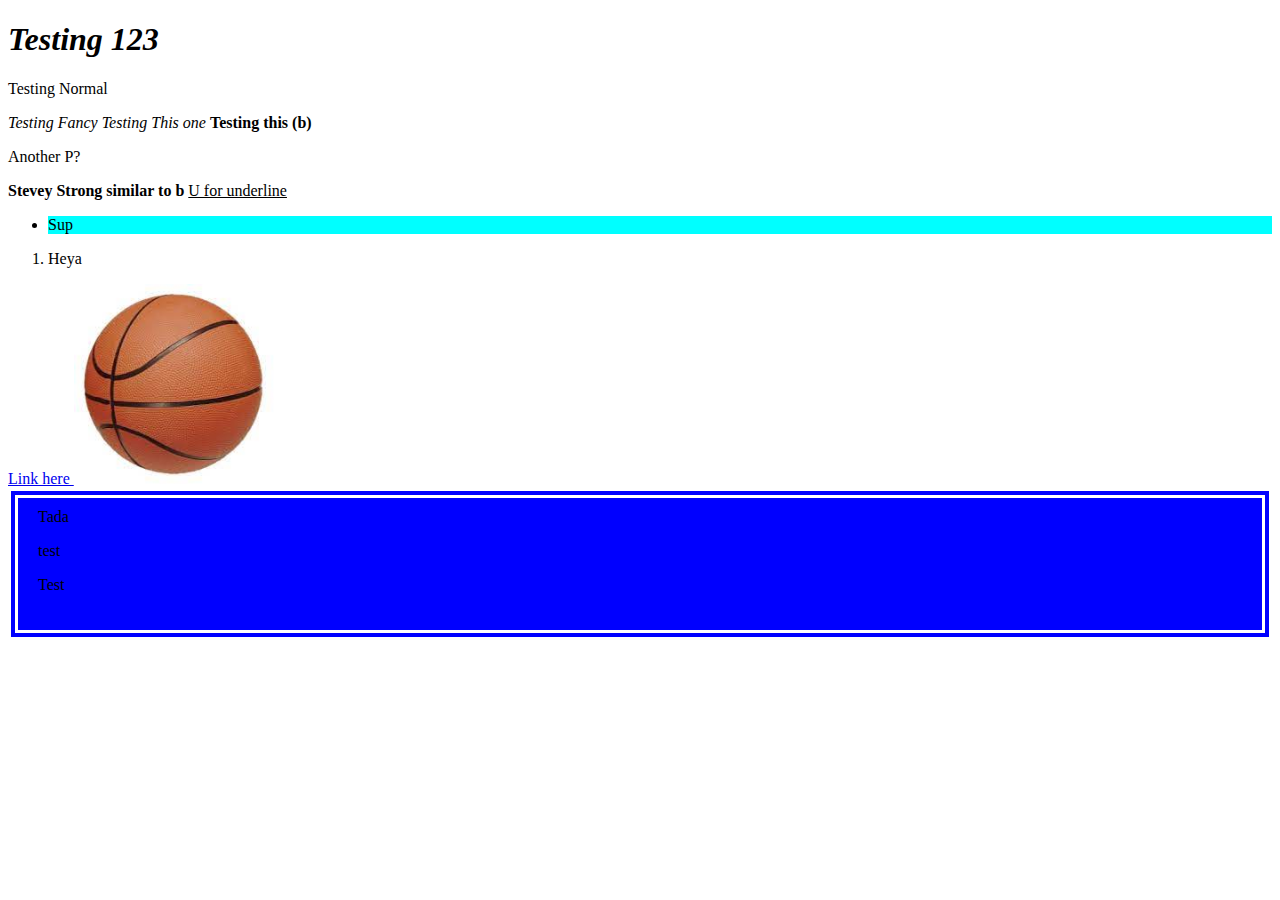
==== boilerplate/index.html @ ce9ab830 "Add files via upload" ====
<!DOCTYPE html>

<html lang="en">

   <head>

      <!--
         IDK
      -->
      <style>
         .sections{
        padding: 20px;
        padding-top: 10px;
        border: 10px double white;
      } 
      </style>

      <title>S3955950Test</title>

        <meta charset="utf-8" name="viewport" cotent="width=device-width, initial-scale=1.0">

      <link rel="stylesheet" href="style.css">

      <script src="script.js"></script>

   </head>

   <body>

    <h1>
      <i> Testing 123 </i>
   </h1>

    <p> Testing Normal</p>
    <i> Testing Fancy</i>
    <em> Testing This one</em>
    <b> Testing this (b)</b>
    <p> Another P?</p>
    <strong> Stevey Strong similar to b</strong>
    <u> U for underline</u>

    <ul>
      <li style="background-color:aqua;"> Sup</li>
    </ul>

    <ol>
      <li> Heya</li>
    </ol>
    
    <a href="https://github.com/MysticL404/LazarMihaljevic" target="_blank">
      Link here
    </a>

    <img src="./Images/Ball.jpeg" alt="Basketball" width="200" height="200">


    <section style="background-color: blue;" id="sectiontest" class="sections">
      Tada
      <p>test</p>
      <p>Test</p>
   </section>

   </body>

</html>
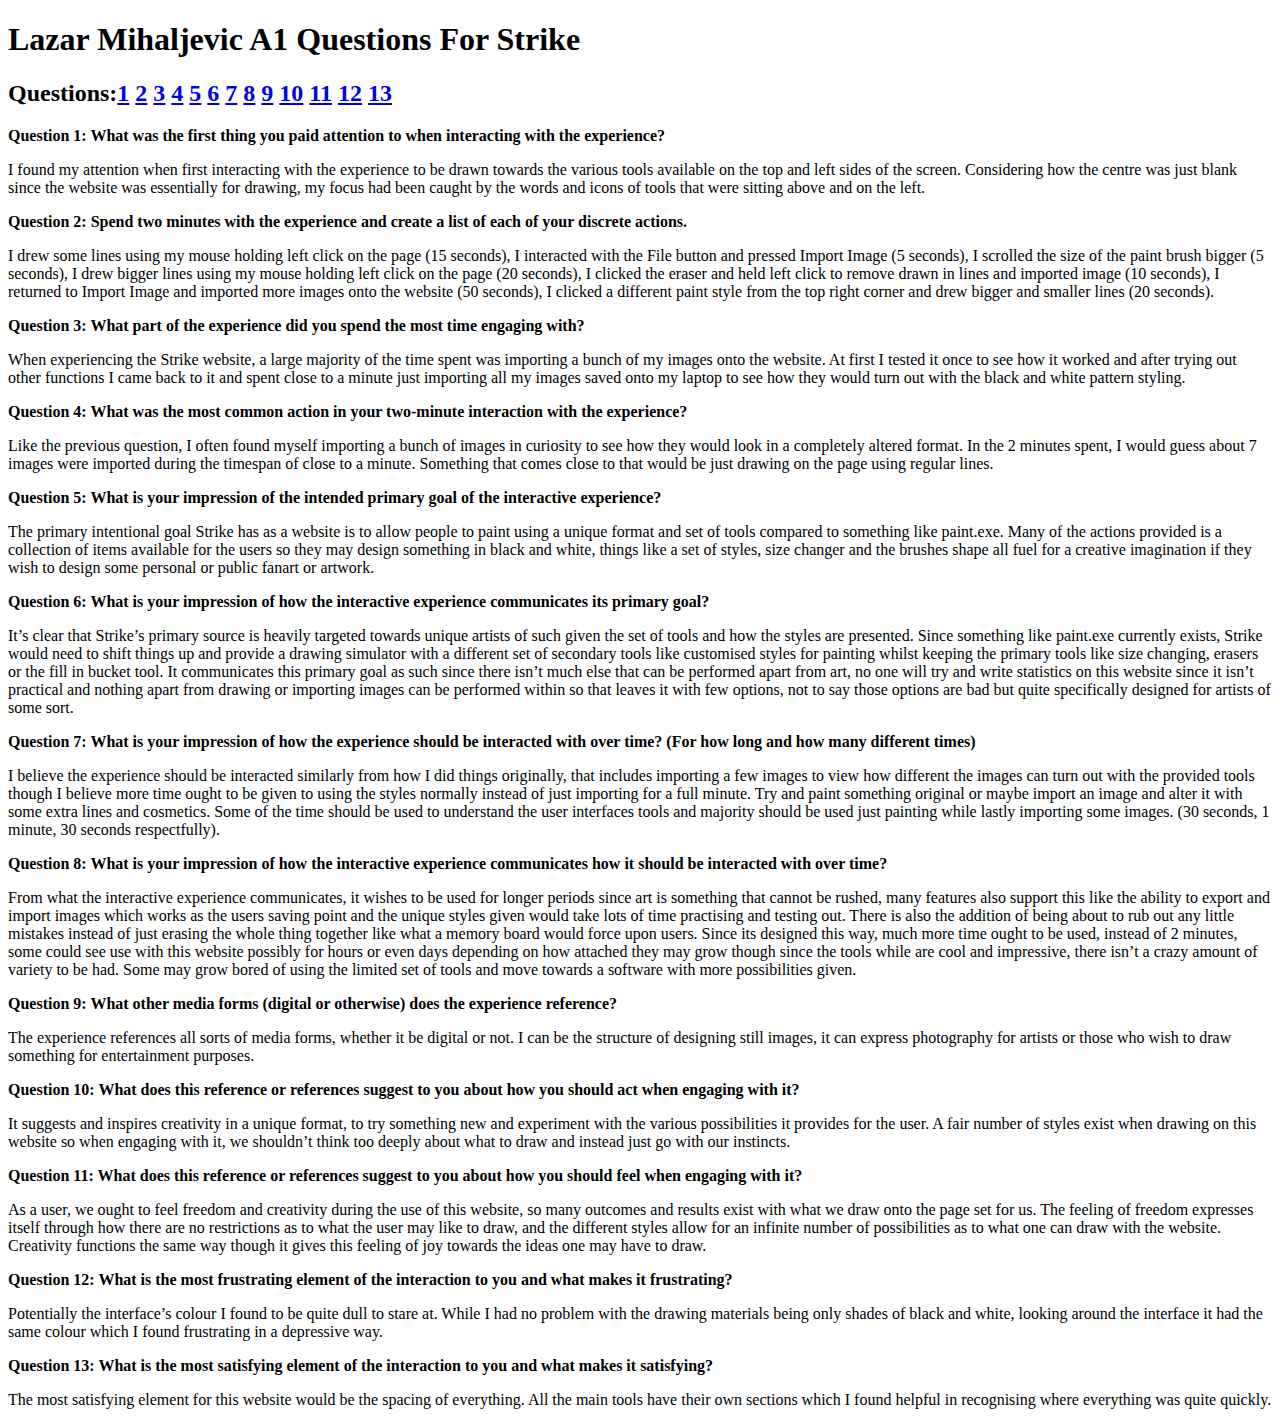
==== commit 5dab518f: "Add files via upload" ====
--- a/boilerplate/index.html
+++ b/boilerplate/index.html
@@ -1,65 +1,148 @@
-<!DOCTYPE html>
-
-<html lang="en">
-
-   <head>
-
-      <!--
-         IDK
-      -->
-      <style>
-         .sections{
-        padding: 20px;
-        padding-top: 10px;
-        border: 10px double white;
-      } 
-      </style>
-
-      <title>S3955950Test</title>
-
-        <meta charset="utf-8" name="viewport" cotent="width=device-width, initial-scale=1.0">
-
-      <link rel="stylesheet" href="style.css">
-
-      <script src="script.js"></script>
-
-   </head>
-
-   <body>
-
-    <h1>
-      <i> Testing 123 </i>
-   </h1>
-
-    <p> Testing Normal</p>
-    <i> Testing Fancy</i>
-    <em> Testing This one</em>
-    <b> Testing this (b)</b>
-    <p> Another P?</p>
-    <strong> Stevey Strong similar to b</strong>
-    <u> U for underline</u>
-
-    <ul>
-      <li style="background-color:aqua;"> Sup</li>
-    </ul>
-
-    <ol>
-      <li> Heya</li>
-    </ol>
-    
-    <a href="https://github.com/MysticL404/LazarMihaljevic" target="_blank">
-      Link here
-    </a>
-
-    <img src="./Images/Ball.jpeg" alt="Basketball" width="200" height="200">
-
-
-    <section style="background-color: blue;" id="sectiontest" class="sections">
-      Tada
-      <p>test</p>
-      <p>Test</p>
-   </section>
-
-   </body>
-
+<!DOCTYPE html>
+
+<html lang="en">
+
+<head>
+
+  <title>Interactive Media A1 S3955950</title>
+
+  <link rel="stylesheet" type="text/css" href="style.css">
+
+
+</head>
+
+<body>
+
+  <h1>Lazar Mihaljevic A1 Questions For Strike</h1>
+
+  <h2>
+    Questions:<a href="#Q1">1</a> <a href="#Q2">2</a> <a href="#Q3">3</a> 
+    <a href="#Q4">4</a> <a href="#Q5">5</a> <a href="#Q6">6</a> 
+    <a href="#Q7">7</a> <a href="#Q8">8</a> <a href="#Q9">9</a> 
+    <a href="#Q10">10</a> <a href="#Q11">11</a> <a href="#Q12">12</a> <a href="#Q13">13</a>
+</h2>
+ 
+<section id="Q1">
+    <b>Question 1: What was the first thing you paid attention to when interacting with the experience?</b>
+    <p>I found my attention when first interacting with the experience to be drawn towards the various tools available on the top 
+        and left sides of the screen. Considering how the centre was just blank since the website was essentially for drawing, 
+        my focus had been caught by the words and icons of tools that were sitting above and on the left. </p>
+    </section>
+
+    <section id="Q2">
+        <b>Question 2: Spend two minutes with the experience and create a list of each of your discrete actions.</b>
+        <p>I drew some lines using my mouse holding left click on the page (15 seconds), I interacted with the File button 
+            and pressed Import Image (5 seconds), I scrolled the size of the paint brush bigger (5 seconds), I drew bigger lines 
+            using my mouse holding left click on the page (20 seconds), I clicked the eraser and held left click to remove drawn in 
+            lines and imported image (10 seconds), I returned to Import Image and imported more images onto the website (50 seconds),
+             I clicked a different paint style from the top right corner and drew bigger and smaller lines (20 seconds).</p>
+            </section>
+
+            <section id="Q3">
+             <b>Question 3: What part of the experience did you spend the most time engaging with?</b>
+             <p>When experiencing the Strike website, a large majority of the time spent was importing a bunch of my images 
+                onto the website. At first I tested it once to see how it worked and after trying out other functions I came 
+                back to it and spent close to a minute just importing all my images saved onto my laptop to see how they would 
+                turn out with the black and white pattern styling.</p>
+            </section>
+
+            <section id="Q4">
+                <b>Question 4: What was the most common action in your two-minute interaction with the experience?</b>
+                <p>Like the previous question, I often found myself importing a bunch of images in curiosity to see how they would 
+                    look in a completely altered format. In the 2 minutes spent, I would guess about 7 images were imported during 
+                    the timespan of close to a minute. Something that comes close to that would be just drawing on the page using
+                     regular lines.</p>
+                    </section>
+
+                    <section id="Q5">
+                <b>Question 5: What is your impression of the intended primary goal of the interactive experience?</b>
+                <p>The primary intentional goal Strike has as a website is to allow people to paint using a unique format and set 
+                    of tools compared to something like paint.exe. Many of the actions provided is a collection of items available
+                     for the users so they may design something in black and white, things like a set of styles, size changer and 
+                     the brushes shape all fuel for a creative imagination if they wish to design some personal or public fanart
+                      or artwork.</p>
+                    </section>
+
+                    <section id="Q6">
+                <b>Question 6: What is your impression of how the interactive experience communicates its primary goal?</b>
+                <p>It’s clear that Strike’s primary source is heavily targeted towards unique artists of such given the set of 
+                    tools and how the styles are presented. Since something like paint.exe currently exists, Strike would need
+                     to shift things up and provide a drawing simulator with a different set of secondary tools like customised 
+                     styles for painting whilst keeping the primary tools like size changing, erasers or the fill in bucket tool. 
+                     It communicates this primary goal as such since there isn’t much else that can be performed apart from art, no 
+                     one will try and write statistics on this website since it isn’t practical and nothing apart from drawing or
+                      importing images can be performed within so that leaves it with few options, not to say those options are
+                       bad but quite specifically designed for artists of some sort.</p>
+                    </section>
+
+                    <section id="Q7">
+                <b>Question 7: What is your impression of how the experience should be interacted with over time? 
+                    (For how long and how many different times)</b>
+                <p>I believe the experience should be interacted similarly from how I did things originally,
+                     that includes importing a few images to view how different the images can turn out with the
+                      provided tools though I believe more time ought to be given to using the styles normally instead of just
+                       importing for a full minute. Try and paint something original or maybe import an image and alter it with 
+                       some extra lines and cosmetics. Some of the time should be used to understand the user interfaces tools 
+                       and majority should be used just painting while lastly importing some images. (30 seconds, 1 minute, 30
+                        seconds respectfully).</p>
+                    </section>
+
+                    <section id="Q8">
+                <b>Question 8: What is your impression of how the interactive experience communicates how it should be interacted with 
+                    over time?</b>
+                <p>From what the interactive experience communicates, it wishes to be used for longer periods since art is
+                     something that cannot be rushed, many features also support this like the ability to export and import images which works as 
+                     the users saving point and the unique styles given would take lots of time practising and testing out. There is also the addition
+                      of being about to rub out any little mistakes instead of just erasing the whole thing together like what a memory board would 
+                      force upon users. Since its designed this way, much more time ought to be used, instead of 2 minutes, some could see use
+                       with this website possibly for hours or even days depending on how attached they may grow though since the tools while 
+                       are cool and impressive, there isn’t a crazy amount of variety to be had. Some may grow bored of using the
+                        limited set of tools and move towards a software with more possibilities given.</p>
+                    </section>
+
+                    <section id="Q9">
+                <b>Question 9: What other media forms (digital or otherwise) does the experience reference?</b>
+                <p>The experience references all sorts of media forms, whether it be digital or not. I can be the structure
+                     of designing still images, it can express photography for artists or those who wish to draw something 
+                     for entertainment purposes.</p>
+                    </section>
+
+                    <section id="Q10">
+                <b>Question 10: What does this reference or references suggest to you about how you should act when engaging 
+                    with it?</b>
+                <p>It suggests and inspires creativity in a unique format, to try something new and experiment with the various 
+                    possibilities it provides for the user. A fair number of styles exist when drawing on this website so when 
+                    engaging with it, we shouldn’t think too deeply about what to draw and instead just go with our instincts.</p>
+                </section>
+
+                <section id="Q11">
+                <b>Question 11: What does this reference or references suggest to you about how you should feel when engaging with 
+                    it?</b>
+                <p>As a user, we ought to feel freedom and creativity during the use of this website, so many outcomes 
+                    and results exist with what we draw onto the page set for us. The feeling of freedom expresses itself through
+                     how there are no restrictions as to what the user may like to draw, and the different styles allow for an 
+                     infinite number of possibilities as to what one can draw with the website. Creativity functions the
+                      same way though it gives this feeling of joy towards the ideas one may have to draw.</p>
+                    </section>
+
+                    <section id="Q12">
+                <b>Question 12: What is the most frustrating element of the interaction to you and what makes it frustrating?</b>
+                <p>Potentially the interface’s colour I found to be quite dull to stare at. While I had no problem with the 
+                    drawing materials being only shades of black and white, looking around the interface it had the same colour
+                     which I found frustrating in a depressive way.</p>
+                    </section>
+
+                    <section id="Q13">
+                <b>Question 13: What is the most satisfying element of the interaction to you and what makes it satisfying?</b>
+                <p>The most satisfying element for this website would be the spacing of everything. All the main tools 
+                    have their own sections which I found helpful in recognising where everything was quite quickly.</p>
+                </section>
+
+<main>
+
+
+</main>
+
+</body>
+
 </html>